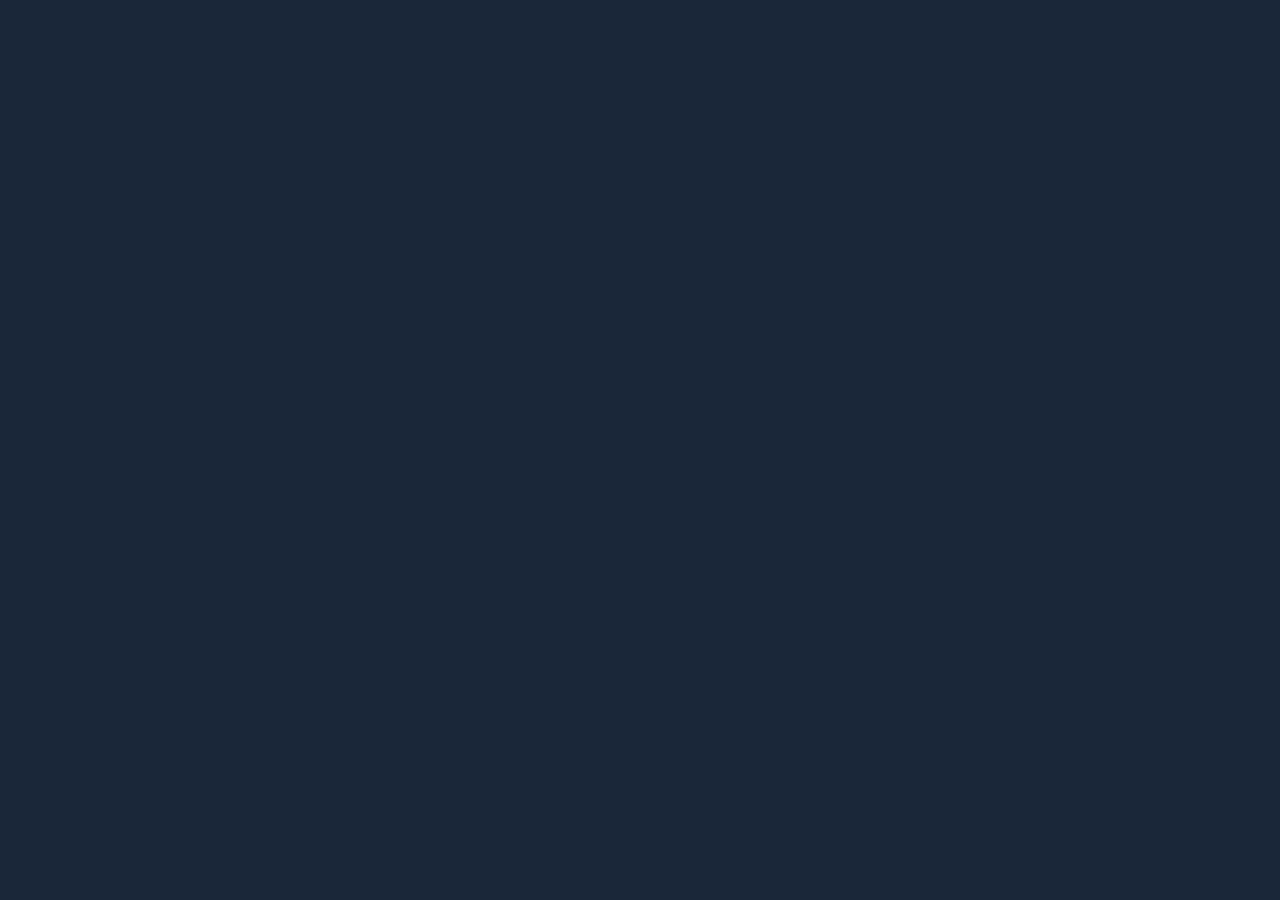
==== signup.html @ d917cb97 "Added signup page" ====
<!DOCTYPE html>
<html lang="en">
<head>
    <meta charset="UTF-8">
    <meta name="viewport" content="width=device-width, initial-scale=1.0">
    <title>signup</title>
    <link rel="stylesheet" href="styler.css">
</head>
<body>
    
</body>
</html>
---- styler.css ----
*{
    padding: 0px;
    margin: 0px;
    box-sizing: border-box;
}

h1{
   
    text-align: center;
    margin-bottom: 20px;
    color: rgb(105, 105, 147);
}


.box{
    width : 400px;
   
    background-color:white;
    padding: 50px;
    margin: 10px;
    border-radius: 10px;
    padding-bottom: 30px;
        box-shadow: 0 4px 15px rgba(0,0,0,0.2);
    font-family: 'Poppins', sans-serif;

}
body{
    background-color:#1a2739 ;
    display: flex;
    justify-content: center;
    align-items: center;
    height: 100vh;
    font-family: Arial, Helvetica, sans-serif;
}
label{
    font-size: 20px;
    font-weight: 300;
    margin-bottom: 5px;
    font-style: inherit;
}
input{
    width: 100%;
    height: 40px;
    padding: 20px;
    font-size: medium;
    margin-bottom: 20px;
    border-radius:10px;
    box-sizing: border-box;
  background-color: white;
    color:black;
    transition: 0.3s;
}
input:focus{
    outline: none;
    border-color: #2563eb;
    box-shadow: 0 0 5px rgba(37, 99, 235, 0.5);
}

button{
    display: block;
    width: 100%;
    height: 40px;
    font-size: 18px;
    margin-top: 15px;
    border: none;
    border-radius: 8px;
    background-color: rgb(27, 27, 121);
    color: white;
    cursor: pointer;
    transition: 0.3s;
}
button:hover{
    transform: translateY(-4px);
    box-shadow: 0px 5px 15px rgba(0,0,0,0.3);
}

.forgot-box{
    color: blue;
    font-size: 15px;
   text-align: center;
    margin-top: 10px;
}

.don-box{
    text-align: center;
    margin-top: 10px;;
    font-size: 8px;;
}
.or-box{
    display: flex;
    align-items: center;
    gap: 10px;
    margin-top:20px;
}
.or-box hr{
    flex: 1;
}
.social-btn{
    width: 100%;
    height: 40px;
    margin: 15px auto;
    border: none;
    border-radius: 7px;
    color: white;
    cursor: pointer;
    transition: 0.3s;
    font-size: 18px;
    opacity: 0.8;
    justify-content: center;
    align-items: center;
    display: flex;
    
    gap: 10px;


}
.Facebook{
    background-color: #193761;
    color: #e1e8f3;

}
.Google{
    background-color: white;
    color: black;
   border: 1px solid #888;
}
.social-btn:hover{
    transform:translateY(-4px);
    box-shadow: 0px 5px 15px ;
}

.social-btn:active{
    transform:scale(0.96);
}
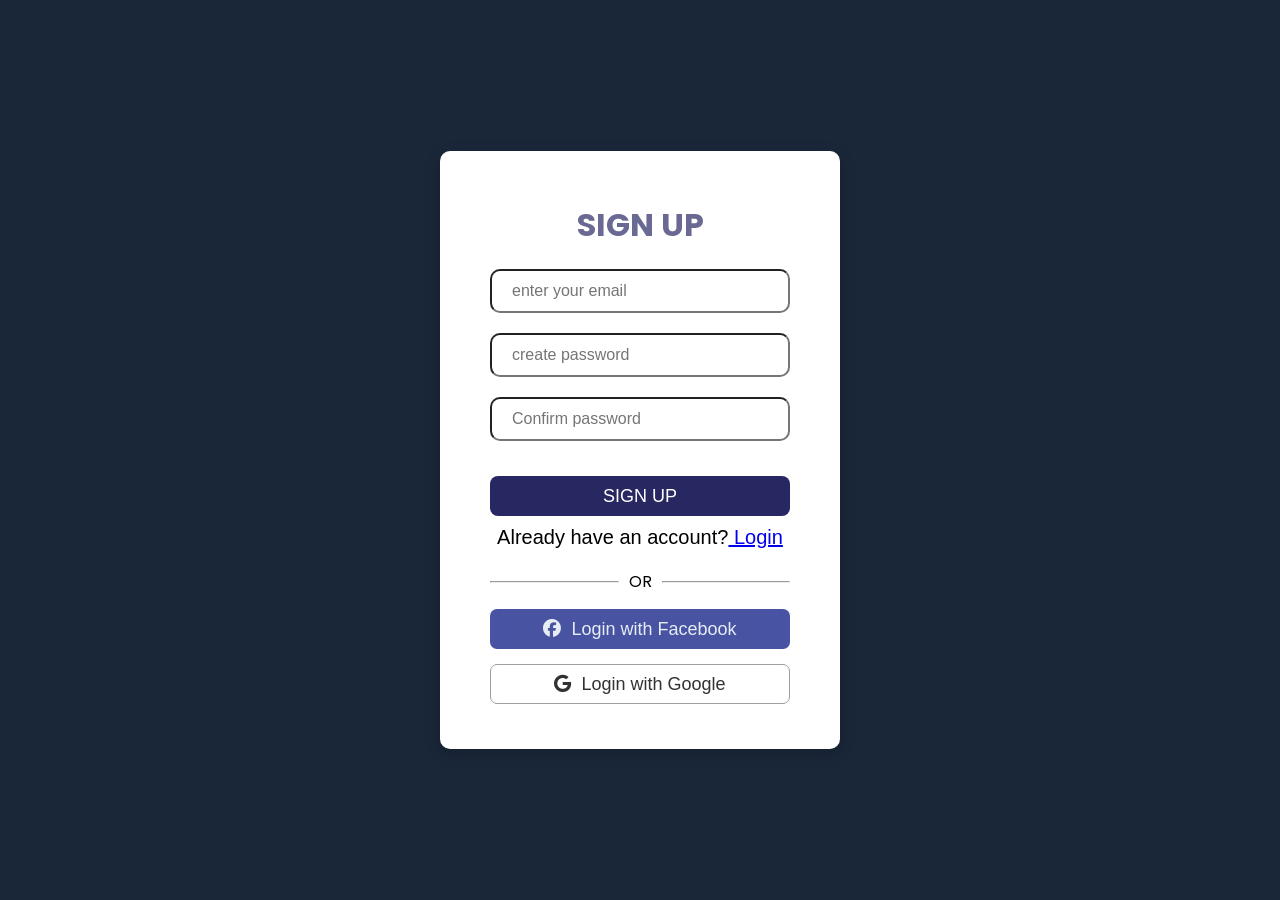
==== commit a5e7b3e9: "Added" ====
--- a/signup.html
+++ b/signup.html
@@ -5,8 +5,47 @@
     <meta name="viewport" content="width=device-width, initial-scale=1.0">
     <title>signup</title>
     <link rel="stylesheet" href="styler.css">
+    <link rel="preconnect" href="https://fonts.googleapis.com">
+<link rel="preconnect" href="https://fonts.gstatic.com" crossorigin>
+
+<link href="https://fonts.googleapis.com/css2?family=Poppins:wght@300;400;500;600&display=swap" rel="stylesheet">
+<link rel="stylesheet"
+href="https://cdnjs.cloudflare.com/ajax/libs/font-awesome/6.5.1/css/all.min.css">
 </head>
 <body>
-    
+    <div class="box">
+        <form class="signup">
+            <h1>SIGN UP</h1>
+
+            <div>
+                
+                <input type="email" placeholder="enter your email"required>
+            </div>
+             <div>
+               
+                <input type="password" placeholder="create password"required>
+            </div>
+            <div>
+               
+                <input type="password" placeholder="Confirm password"required>
+            </div>
+
+            <button type="submit">SIGN UP</button>
+            <div class="don-box">
+    <label>Already have an account?<a href="index.html">
+        Login</a></label>
+</div>
+<div class="or-box">
+    <hr>
+    <span>OR</span>
+    <hr>
+</div>
+<button type="button" class="social-btn Facebook">
+     <i class="fa-brands fa-facebook"></i>  Login with Facebook
+</button>
+<button type="button" class="social-btn Google">
+    <i class="fa-brands fa-google"></i > Login with Google</button>
+        </form>
+    </div>
 </body>
 </html>
--- a/styler.css
+++ b/styler.css
@@ -64,7 +64,7 @@
     margin-top: 15px;
     border: none;
     border-radius: 8px;
-    background-color: rgb(27, 27, 121);
+    background-color: rgb(39, 39, 97);
     color: white;
     cursor: pointer;
     transition: 0.3s;
@@ -115,7 +115,7 @@
 
 }
 .Facebook{
-    background-color: #193761;
+    background-color: #1b2a8c;
     color: #e1e8f3;
 
 }
@@ -131,4 +131,12 @@
 
 .social-btn:active{
     transform:scale(0.96);
+}
+.signup-form input{
+    margin-bottom: 25px;
+}
+
+.signup-form label{
+    display: block;
+    margin-bottom: 8px;
 }
